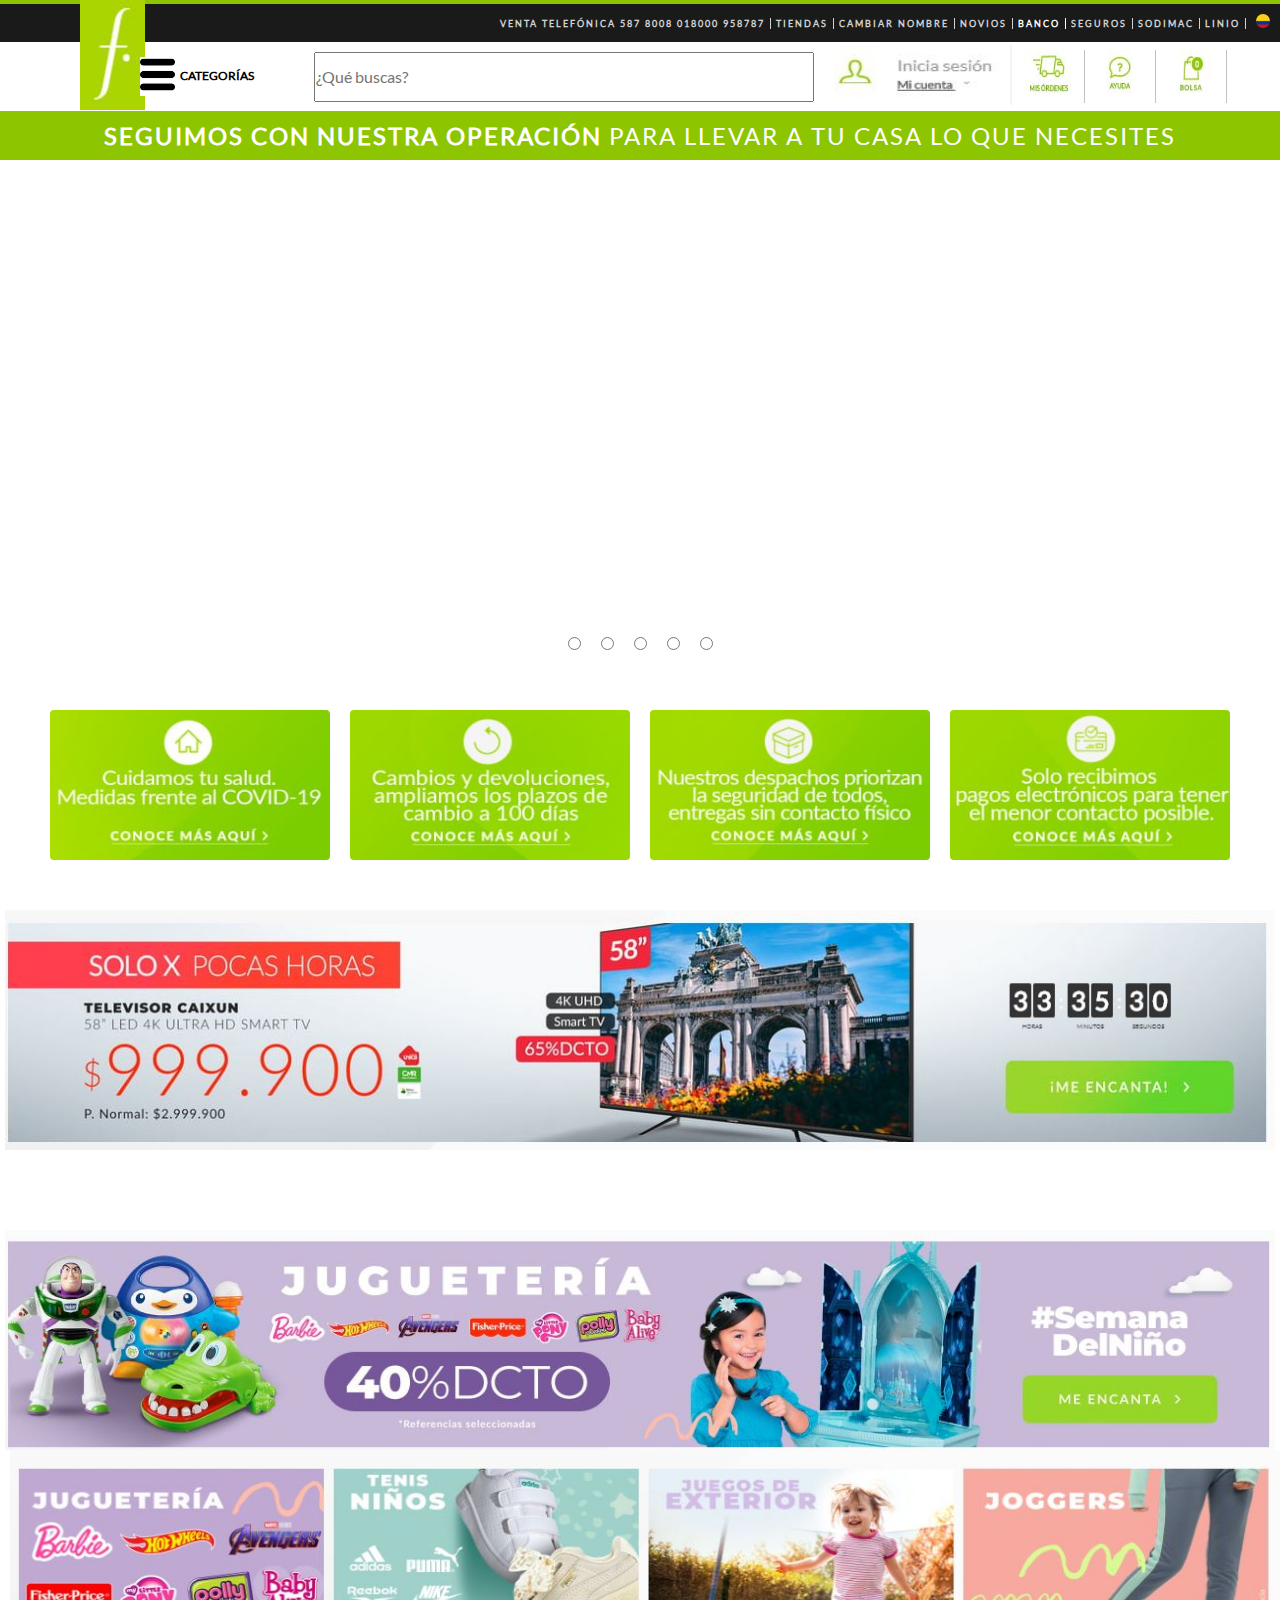
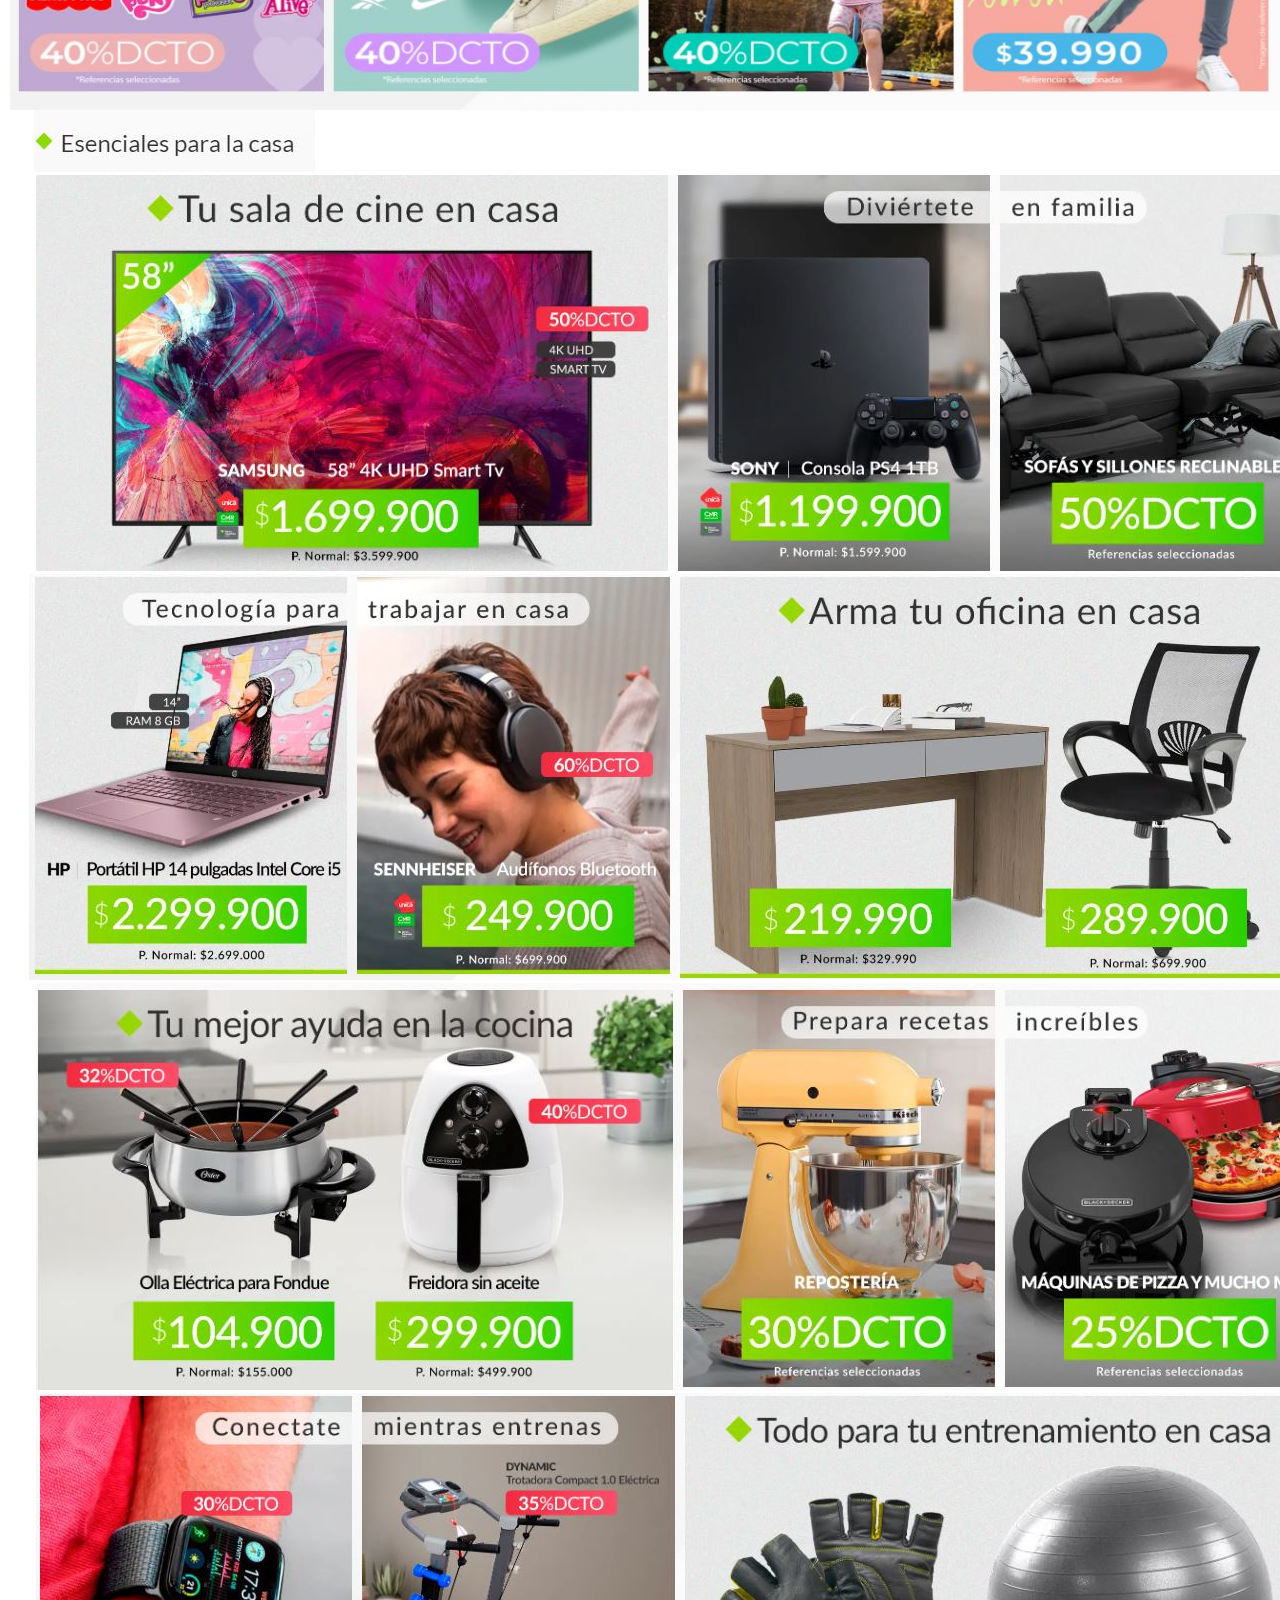
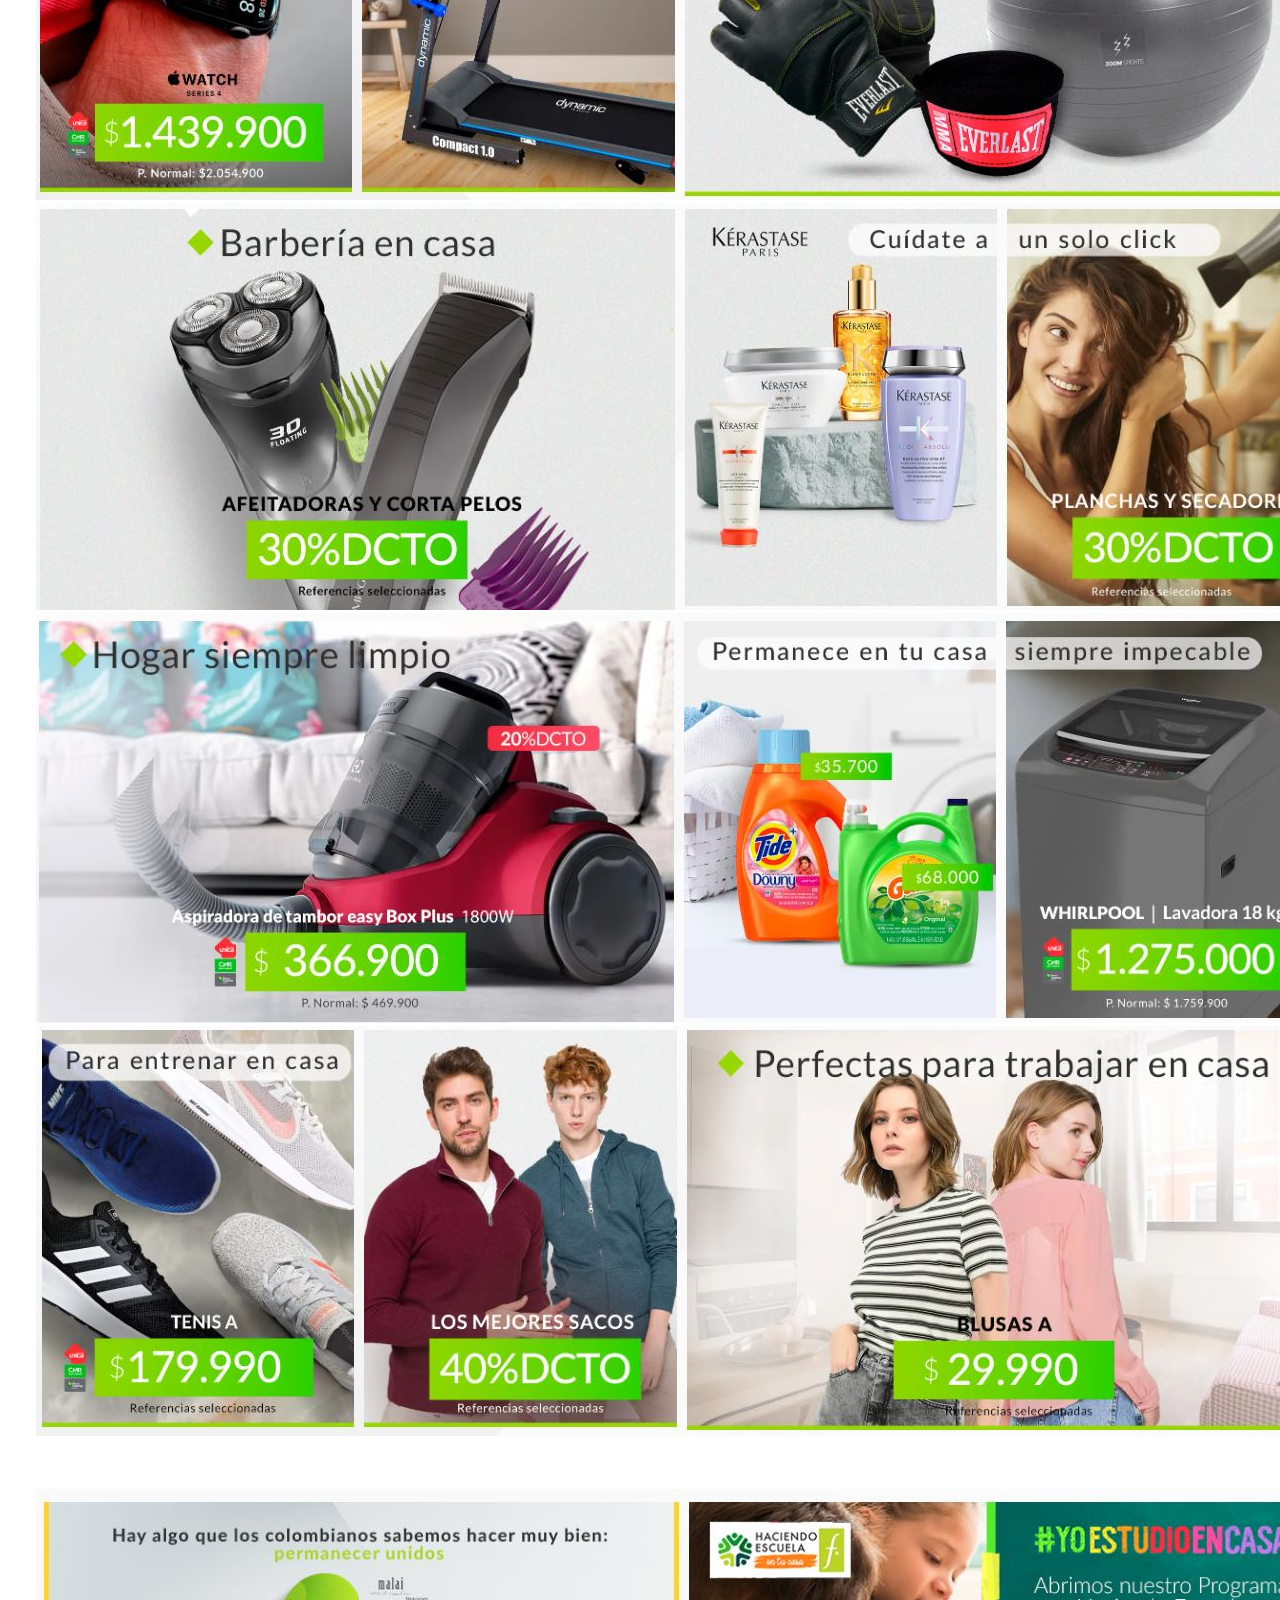
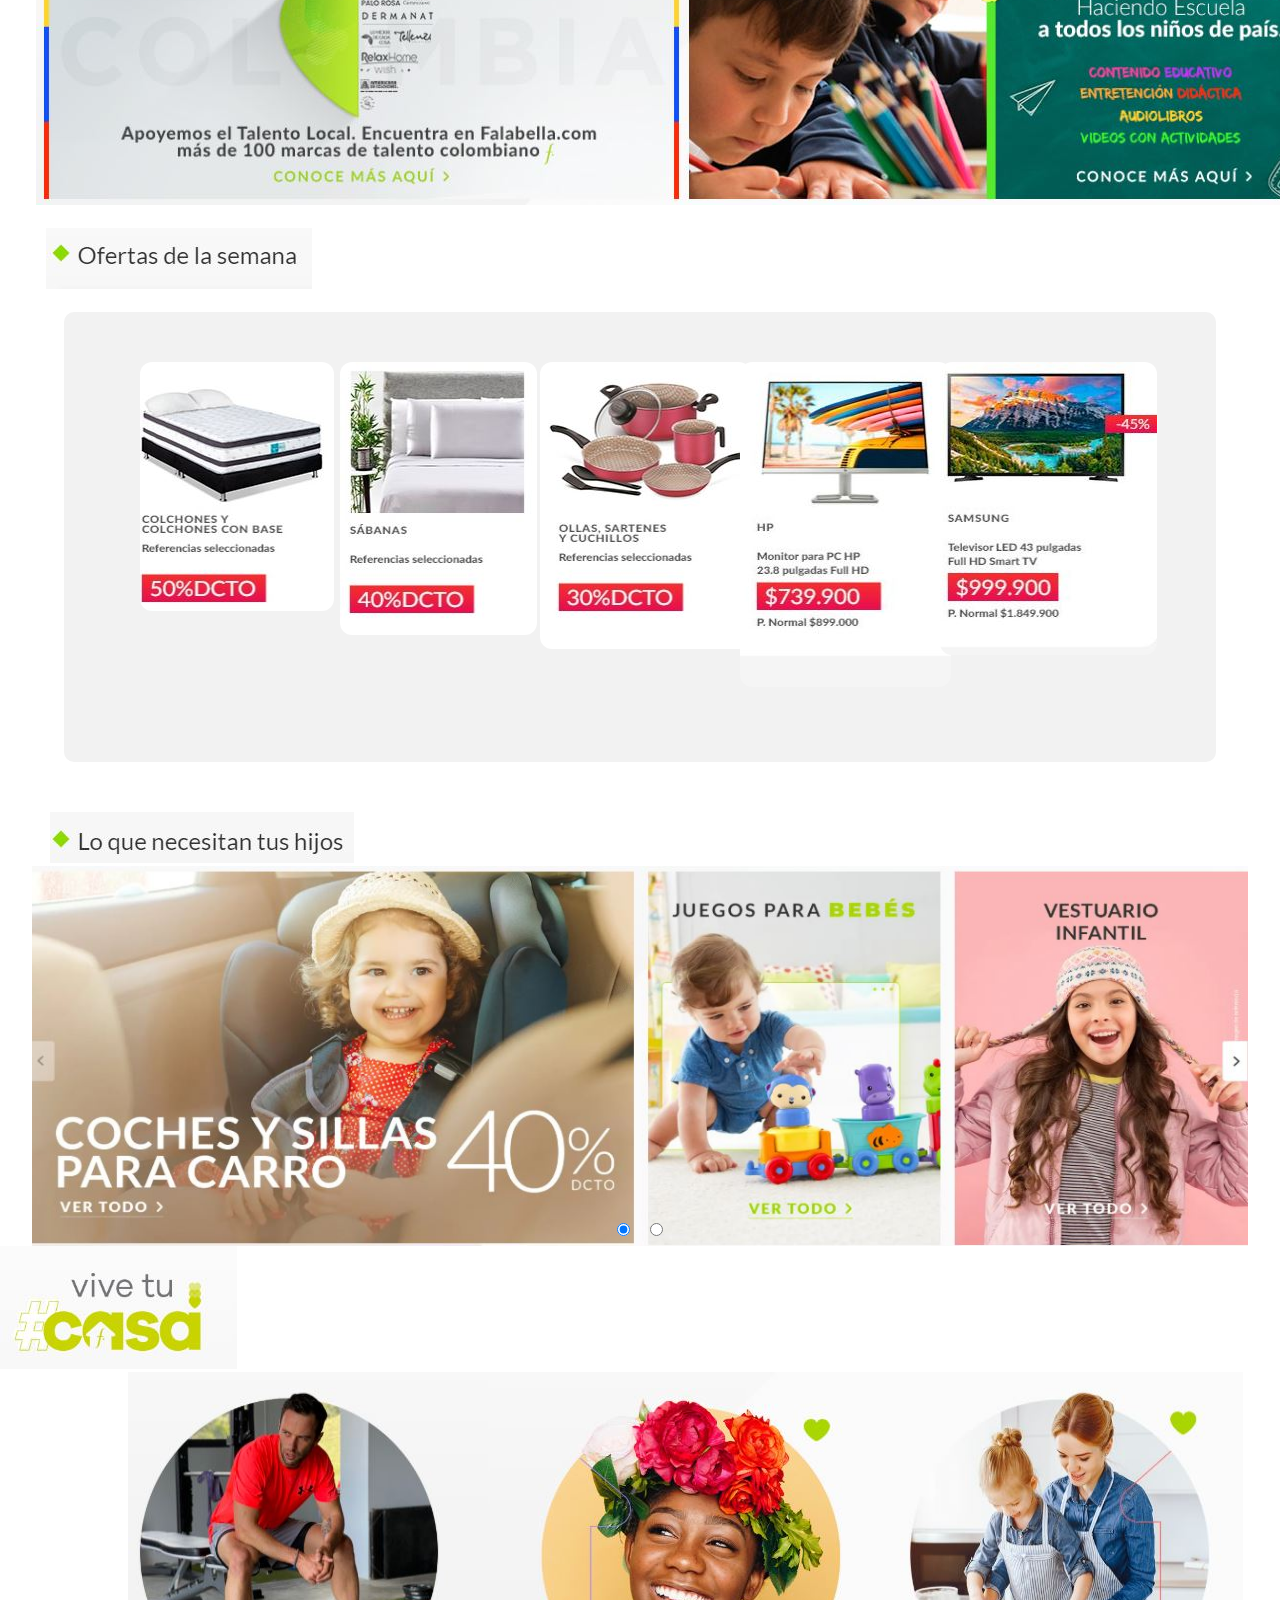
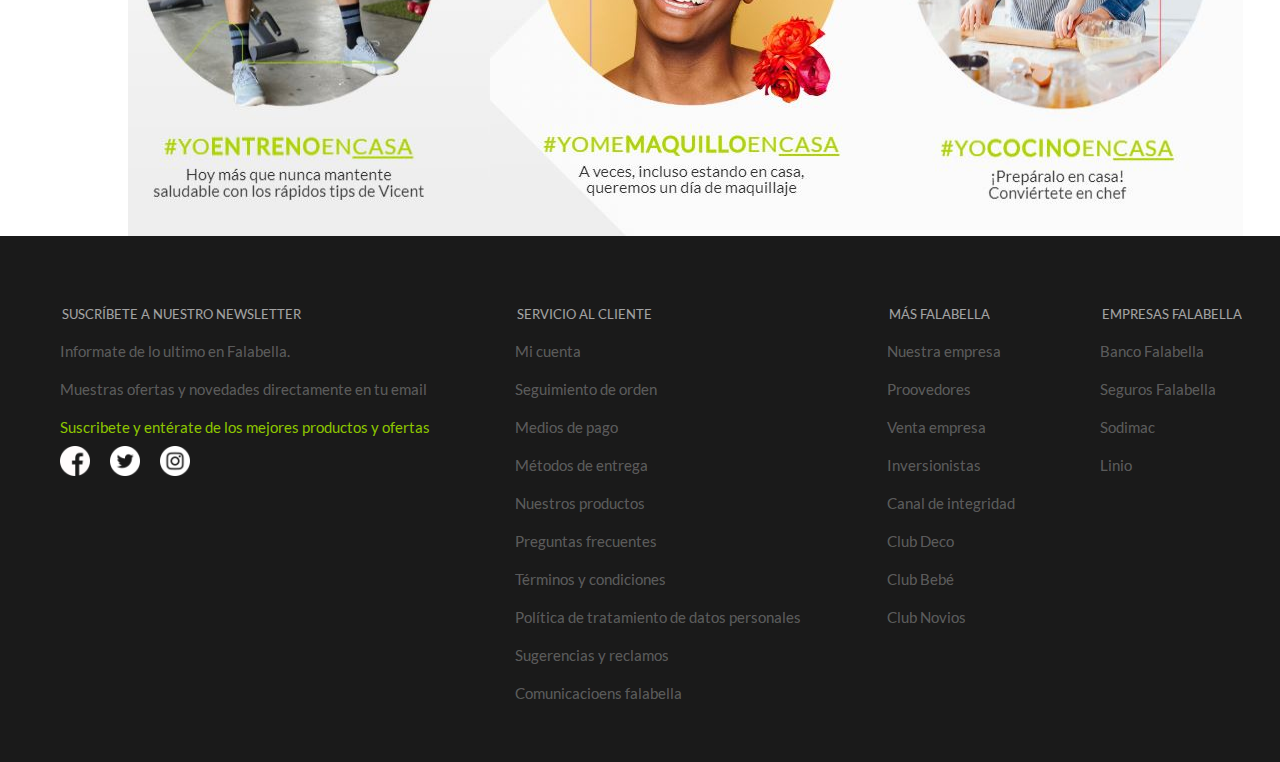
==== index.html @ 73a40d96 "añadir Falabella" ====
<!DOCTYPE html>
<html lang="en">

<head>
    <meta charset="UTF-8">
    <meta name="viewport" content="width=device-width, initial-scale=1.0">
    <link rel="stylesheet" href="css/estilos.css">
    <link rel="icon" href="img/icono.png">
    <title>Falabella.com - Bienvenidos a Nuestra Tienda Online</title>
</head>

<body>

    <Header>
        <div class="fondo1">
            <img src="img/l1.jpg" class="icono" alt="">
        </div>

        <nav>
            <a href="#">VENTA TELEFÓNICA 587 8008 018000 958787</a>
            <a href="#">TIENDAS</a>
            <a href="FORMULARIO/index.html">CAMBIAR NOMBRE</a>
            <a href="#">NOVIOS</a>
            <a href="#" class="banco">BANCO</a>
            <a href="#">SEGUROS</a>
            <a href="#">SODIMAC</a>
            <a href="#">LINIO</a>
            <div class="dropdown">
                <button class="dropbtn"><img src="img/bandera.png" class="banderac" alt="bandera"></button>
                <div class="dropdown content">
                    <a href="#"> <img src="img/argentina.png" class="bandera" alt="">Argentina</a>
                    <a href="#" style="color: #8dc600;"> <img src="img/bandera.png" class="bandera" alt="">Colombia</a>
                    <a href="#"> <img src="img/chile.svg" class="bandera" alt="">Chile</a>
                    <a href="#"> <img src="img/peru.jpg" class="bandera" alt="">Perú</a>
                    <a href="#"> <img src="img/icono.png" class="bandera" alt="">Home Corporativo</a>

                </div>
            </div>

        </nav>


        <div class="submenu">
            <div class="dropdown2">
                <button class="dropbtn2"><img src="img/menu.png" class="desplegable"
                        alt="bandera"><span>CATEGORÍAS</span> </button>
                <div class="dropdown2 content2">
                    <a href="#">Diviértete en Casa</a>
                    <a href="#">Celulares</a>
                    <a href="#">Tecnología</a>
                    <a href="#">Electrodomésticos</a>
                    <a href="#">Muebles</a>
                    <a href="#">Dormitorio</a>
                    <a href="#">Decohogar</a>
                    <a href="#">Zapatos</a>
                    <a href="#">Mujer</a>
                    <a href="#">Accesorios</a>
                    <a href="#">Belleza</a>
                    <a href="#">Hombre</a>
                    <a href="#">Deportes</a>
                    <a href="#">Infantil</a>
                    <a href="#">Jugueteria</a>
                    <a href="#">Crate&Barrel</a>
                    <a href="#">Otras Categorias</a>

                </div>
            </div>
            <input type="text" placeholder="¿Qué buscas?" style="font-size: 16px;">

            
            <a href="ingreso.html" class="propagandas" style="width: 200px;" id="logear"><img src="img/login.png" class="camions" alt=""
                    style="width: 200px;" id="logear"></a>
            <a href="" class="propaganda"><img src="img/camion.jpg" class="camion" alt=""></a>
            <a href="" class="propaganda"><img src="img/ayuda.JPG" class="camion" alt=""></a>
            <a href="" class="propaganda" style="margin-right: 50px;"><img src="img/bolsa.JPG" class="camion"
                    alt=""></a>




    </Header>

    <section class="propaganda2">
        <p><b>SEGUIMOS CON NUESTRA OPERACIÓN</b> PARA LLEVAR A TU CASA LO QUE NECESITES</p>
    </section>

    <section>

        <ul class="slider-portada">
            <li>
                <input type="radio" id="sbutton1" name="sradio" checked>
                <label for="sbutton1"></label>
                <img src="img/1.jpg" alt="1">
            </li>

            <li>
                <input type="radio" id="sbutton2" name="sradio">
                <label for="sbutton2"></label>
                <img src="img/2.jpg" alt="2">
            </li>

            <li>
                <input type="radio" id="sbutton3" name="sradio">
                <label for="sbutton3"></label>
                <img src="img/3.jpg" alt="3">
            </li>

            <li>
                <input type="radio" id="sbutton4" name="sradio">
                <label for="sbutton4"></label>
                <img src="img/4.jpg" alt="4">
            </li>
            <li>
                <input type="radio" id="sbutton4" name="sradio">
                <label for="sbutton4"></label>
                <img src="img/5.jpg" alt="4">
            </li>

        </ul>

    </section>

    <section class="avisos">
        <img src="img/a1.jpg" alt="">
        <img src="img/a2.jpg" alt="">
        <img src="img/a3.jpg" alt="">
        <img src="img/a4.jpg" alt="">
    </section>

    <section class="bendiciones a99">
        <img src="img/99.jpg" alt="">
    </section>
    <section class="bendiciones">
        <img src="img/bb.jpg" alt="">
    </section>

    <section class="bendiciones2">
        <a href="https://www.falabella.com.co/falabella-co/category/cat4101180/Juguetes?sid=PC_Campana_11587830230">
            <img src="img/p4.jpg" alt=""></a>
    </section>

    <div class="electrodomesticos">
        <img src="img/es.jpg" alt="" class="es">
        <div class="electrodomesticos">
            <a
                href="https://www.falabella.com.co/falabella-co/category/cat1360967/Televisores?sid=MULTICATPC11586997563"><img
                    src="img/s1.jpg" alt=""></a>
        </div>
        <div class="electrodomesticos e2">
            <a
                href="https://www.falabella.com.co/falabella-co/category/cat1360967/Televisores?sid=MULTICATPC11586997563"><img
                    src="img/s2.jpg" alt=""></a>
        </div>
        <div class="electrodomesticos e3">
            <a
                href="https://www.falabella.com.co/falabella-co/category/cat1360967/Televisores?sid=MULTICATPC11586997563"><img
                    src="img/s3.jpg" alt=""></a>
        </div>
        <div class="electrodomesticos e4">
            <a
                href="https://www.falabella.com.co/falabella-co/category/cat1360967/Televisores?sid=MULTICATPC11586997563"><img
                    src="img/s4.jpg" alt=""></a>
        </div>
        <div class="electrodomesticos e5">
            <a
                href="https://www.falabella.com.co/falabella-co/category/cat1360967/Televisores?sid=MULTICATPC11586997563"><img
                    src="img/s5.jpg" alt=""></a>
        </div>
        <div class="electrodomesticos e6">
            <a
                href="https://www.falabella.com.co/falabella-co/category/cat1360967/Televisores?sid=MULTICATPC11586997563"><img
                    src="img/s6.jpg" alt=""></a>
        </div>
        <div class="electrodomesticos e7">
            <a
                href="https://www.falabella.com.co/falabella-co/category/cat1360967/Televisores?sid=MULTICATPC11586997563"><img
                    src="img/s7.jpg" alt=""></a>
        </div>
        <div class="electrodomesticos pp">
            <a
                href="https://www.falabella.com.co/falabella-co/category/cat1360967/Televisores?sid=MULTICATPC11586997563"><img
                    src="img/pp.jpg" alt=""></a>
        </div>

    </div>

  <div class="of">
      <img src="img/of.jpg" alt="">
  </div>


    <div class="ofertas">
        <div>
          <a href="https://www.falabella.com.co/falabella-co/"><img src="img/o1.jpg" alt=""></a>
        </div>
        <div>
            <img src="img/o2.jpg" alt="">
        </div>
        <div>
            <img src="img/o3.jpg" alt="">
        </div>
        <div>
            <img src="img/o5.jpg" alt="">
        </div>
        <div>
            <img src="img/o4.jpg" alt="">
        </div>
        

    </div>





    <img src="img/titulo.jpg" alt="" class="tim">
    <section class="bendiciones3">
        <ul class="slider-portada2">
            <li>
                <input type="radio" id="sbutton1" name="sradio" checked>
                <label for="sbutton1"></label>
                <img src="img/b1.jpg" alt="1">
            </li>

            <li>
                <input type="radio" id="sbutton2" name="sradio">
                <label for="sbutton2"></label>
                <img src="img/b2.jpg" alt="2">
            </li>

        </ul>

    </section>


    <img src="img/vive.jpg" alt="">
    <div class="efectos">
        <img src="img/efecto1.jpg" alt="" class="ee">
        <img src="img/efecto2.jpg" alt="">
        <img src="img/efecto3.jpg" alt="">
    </div>




    <footer>

        <div class="a">
            <p>SUSCRÍBETE A NUESTRO NEWSLETTER</p>
            <a href="">Informate de lo ultimo en Falabella.</a>
            <a href="">Muestras ofertas y novedades directamente en tu email</a>
            </li>
            <a href="" style="color: #8dc600;">Suscribete y entérate de los mejores productos y ofertas</a>
            <div class="iconosFooter">
                <img src="img/facebook.png" alt="" class="iconoF">
                <img src="img/twitter.png" alt="" class="iconoF">
                <img src="img/instagram.png" alt="" class="iconoF">
            </div>

        </div>

        <div class="b">

            <p>SERVICIO AL CLIENTE</p>
            <a href="#">Mi cuenta</a>
            <a href="#">Seguimiento de orden</a>
            <a href="#">Medios de pago</a>
            <a href="#">Métodos de entrega</a>
            <a href="#">Nuestros productos</a>
            <a href="#">Preguntas frecuentes</a>
            <a href="#">Términos y condiciones</a>
            <a href="#">Política de tratamiento de datos personales</a>
            <a href="#">Sugerencias y reclamos</a>
            <a href="#">Comunicacioens falabella</a>



        </div>

        <div class="c">

            <p>MÁS FALABELLA</p>
            <a href="#">Nuestra empresa</a>
            <a href="#">Proovedores</a>
            <a href="#">Venta empresa</a>
            <a href="#">Inversionistas</a>
            <a href="#">Canal de integridad</a>
            <a href="#">Club Deco</a>
            <a href="#">Club Bebé</a>
            <a href="#">Club Novios</a>



        </div>

        <div class="d">
            <p>EMPRESAS FALABELLA</p>
            <a href="#">Banco Falabella</a>
            <a href="#">Seguros Falabella</a>
            <a href="#">Sodimac</a>
            <a href="#">Linio</a>


        </div>



    </footer>

    




</body>

</html>
---- css/estilos.css ----
@font-face{
    font-family: "lato";
    src: url(../fonts/Lato-Light.ttf);
}

@font-face{
    font-family: "lato";
    src: url(../fonts/Lato-Regular.ttf);
}

*{
    margin: 0;
    padding: 0;
    font-family: "lato";
    box-sizing: border-box;
}
header .fondo1{
    width: 100%;
    background: #8dc600;
    height: 4px;
}
.icono{
    width: 65px;
    height: 110px;
    position: relative;
    left: 80px;
}
header nav{
    background-color: #1a1a1a;
    font-size: 9px;
    display: flex;
    justify-content: flex-end;
    padding: 10px;
    align-items: center;
    
   
}
header nav a{
    color: white;
    text-decoration: none;
    padding: 0 5px;
    border-right: 1px solid white;
    opacity: .8;
    font-weight: bold;
    letter-spacing: 2px;
    cursor: pointer;
}
header nav a:hover{
    text-decoration: underline;
}

.banco{
    opacity: 1;
}
.banderac{
    width: 14px;
    height: 14px;
    border-radius: 50%;
  
}

.bandera{
    width: 14px;
    height: 14px;
    border-radius: 50%;
   margin-right: 3px;
   position: relative;
   top: 2px;
  
}
nav .menu{
    height: 20px;
    display: flex;
    flex-direction: column;
    line-height: 15px;
}
.dropdown {
    position: relative;
    display: inline-flex;
    margin-left: 10px;
    

}
.submenu{
    position: relative;
    display: inline-flex;
    margin-left: 10px;
}
.dropbtn{
 background: #1a1a1a;
  color: #fff;
  padding: 0;
  border: none;
  cursor: pointer;
  font-family: 'Lobster', cursive;
}

.content {
    display: none;
    position: absolute;
    background: rgba(255, 255, 255, .9);
    min-width: 280px;
    z-index: 1;
    margin-top: 45px;
    font-size: 12px;
    margin-left: -160px;

}

.content a{
    color: #000;
    padding: 8px 16px;
    text-decoration: none;
    display: block;

}

.dropdown:hover .content{
    display: block;
}

.camion{
    width: 50px;
    height: 50px;
    margin: 0 10px;
}
.camions{
    width: 100px;
    height: 60px;
}
.submenu{
    display: flex;
    padding: 3px;
    justify-content: flex-end;
    align-items: center;
    
}
.submenu input{
    width: 500px;
    height: 50px;
}
.loginc{
    display: flex;
    padding: 0 15px;
}
.tin{
    opacity: .6;
}
.tc{
    font-size: 12px;
    
}
.propaganda{
 border-right: 1px solid #c2c2c2;
}
.desplegable{
    width: 35px;
}


.dropdown2 {
    position: relative;
    display: inline-flex;
    margin-left: 10px;

}

.dropbtn2{
 background: #fff;
  color: #000;
  padding: 0;
  border: none;
  cursor: pointer;
  font-family: 'Lobster', cursive;
  margin-right: 60px;

}

.content2 {
    display: none;
    position: absolute;
    background: rgba(255, 255, 255, .9);
    min-width: 280px;
    z-index: 1;
    margin-top: 45px;
    font-size: 12px;
    margin-left: -20px;

}

.content2 a{
    color: #000;
    padding: 7px 16px;
    text-decoration: none;
    display: block;
    font-size: 14px;
    font-weight: bold;

}
.propaganda:hover{
    border-bottom: 2px solid  #8dc600;
}
.dropdown2:hover .content2{
    display: block;
    
}
 .content2 a:hover {
    color:  #8dc600;
}
.dropbtn2 span{
    font-size: 12px;
    font-weight: bold;
    position: relative;
    bottom: 12px;
    margin-left: 5px;
}
.propaganda2{
    background:  #8dc600;
    color: white;
    text-align: center;
    padding: 10px;
    font-size: 1.5rem;
    font-family: "lato-regular";
    letter-spacing: 2px;
}

.slider-portada{
    width: 100%;
    height: 500px;
    margin: auto;
    list-style: none;
    position: relative;
    display: flex;
    justify-content: center;
    align-items: flex-end;
    cursor: pointer;

}

.slider-portada img{
    position: absolute;
    top: 0;
    left: 0;
    width: 100%;
    height: 100%;
    opacity: 0;
    transition: all 0.75s;
    cursor: pointer;
    
}

.slider-portada input[type="radio"]{
    position: relative;
    z-index: 100;
    margin: 10px;
    cursor: pointer;
}

.slider-portada input[type="radio"]:checked ~ img{
    opacity: 1;
}

.avisos{
    display: flex;
    margin:  50px;
    justify-content: space-between;
}
.avisos img{
    width: 280px;
    height: 150px;
    border-radius: 4px;
    cursor: pointer;
}
.bendiciones{
    margin: auto;
    width: 1270px;
    height: 220px;
}
.bendiciones img{
    height: 100%;
    width: 100%;
    cursor: pointer;
    cursor: pointer;
   
}
.bendiciones2{
    margin: auto;
    width: 1290px;
    height: 260px;
}
.bendiciones2 img{
    height: 100%;
    width: 100%;
    padding-left: 10px;
    cursor: pointer;
   
   
}

footer{
    background: #1a1a1a;
    display: flex;
    width: 100%;
    margin: auto;
    justify-content: space-between;
    padding: 50px;
}

footer div{
    display: flex;
    flex-direction: column;
    
  
}
footer div p{
    color: #fff;
    margin-bottom: 10px;
    padding-top: 20px;
    font-size: 13px;
    opacity: .6;
    position: relative;
    left: 12px;
}
footer div a{
    color:  rgba(255, 255, 255, .3);
    text-decoration: none;
    font-size: 15px;
    padding: 10px;
    
    
}
footer div a:hover{
    text-decoration: underline;
}
.iconoF{
    width: 30px;
    height: 30px;
    display: inline-block;
    margin: 0 10px;
}

.iconosFooter{
    display: flex;
    flex-direction: row;
    cursor: pointer;
}


.slider-portada2{
    width: 95%;
    height: 380px;
    margin: auto;
    list-style: none;
    position: relative;
    display: flex;
    justify-content: center;
    align-items: flex-end;

}

.slider-portada2 img{
    position: absolute;
    top: 0;
    left: 0;
    width: 100%;
    height: 100%;
    opacity: 0;
    transition: all 0.75s;
    cursor: pointer;
    
}

.slider-portada2 input[type="radio"]{
    position: relative;
    z-index: 100;
    margin: 10px;
}

.slider-portada2 input[type="radio"]:checked ~ img{
    opacity: 1;
}
.tim{
    margin-left: 50px;
    margin-top: 50px;
}
.efectos{
    display: flex;
    width: 80%;
    margin: auto;
    cursor: pointer;
}

.efectos img:hover {
    background:#8dc600; 
}
.electrodomesticos{
  cursor: pointer;
   margin-left: 18px;
}
.e2{
    margin-left: 11px;
}
.es{
    margin-left: 16px;
}
.pp{
    margin-top: 50px;
}
.bb{
    height: 900px;
}
.a99{
    height: 240px;
    margin-bottom: 80px;
}
.ofertas{
    display: flex;
   justify-content: center;
   background-color: #f2f2f2;
   width: 90%;
   margin: auto;
   border-radius: 10px;
   margin-top: 20px;
   align-items: center;
   
 
   

}
.ofertas img{
    border-radius: 12px;
    cursor: pointer;
    transition: all .4s;
}
.ofertas div{
    width: 200px;
    height: 400px;
    margin-top: 50px;
 
    
}
.oertas div img{
    width: 100%;
    height: 100%;
    padding: 2px;

    
}
.ofertas div:hover img{
    transform: scaleY(1.2);
}
.of{
    margin-left: 46px;
    margin-top: 20px;
    background-color: white;
}



.slider-portada3{
    width: 95%;
    height: 380px;
    margin: auto;
    list-style: none;
    position: relative;
    display: flex;
    justify-content: center;
    align-items: flex-end;

}

.slider-portada3 div{
    position: absolute;
    top: 0;
    left: 0;
    width: 100%;
    height: 100%;
    opacity: 0;
    transition: all 0.75s;
    
}

.slider-portada3 input[type="radio"]{
    position: relative;
    z-index: 100;
    margin: 10px;
}

.slider-portada3 input[type="radio"]:checked ~ div{
    opacity: 1;
}
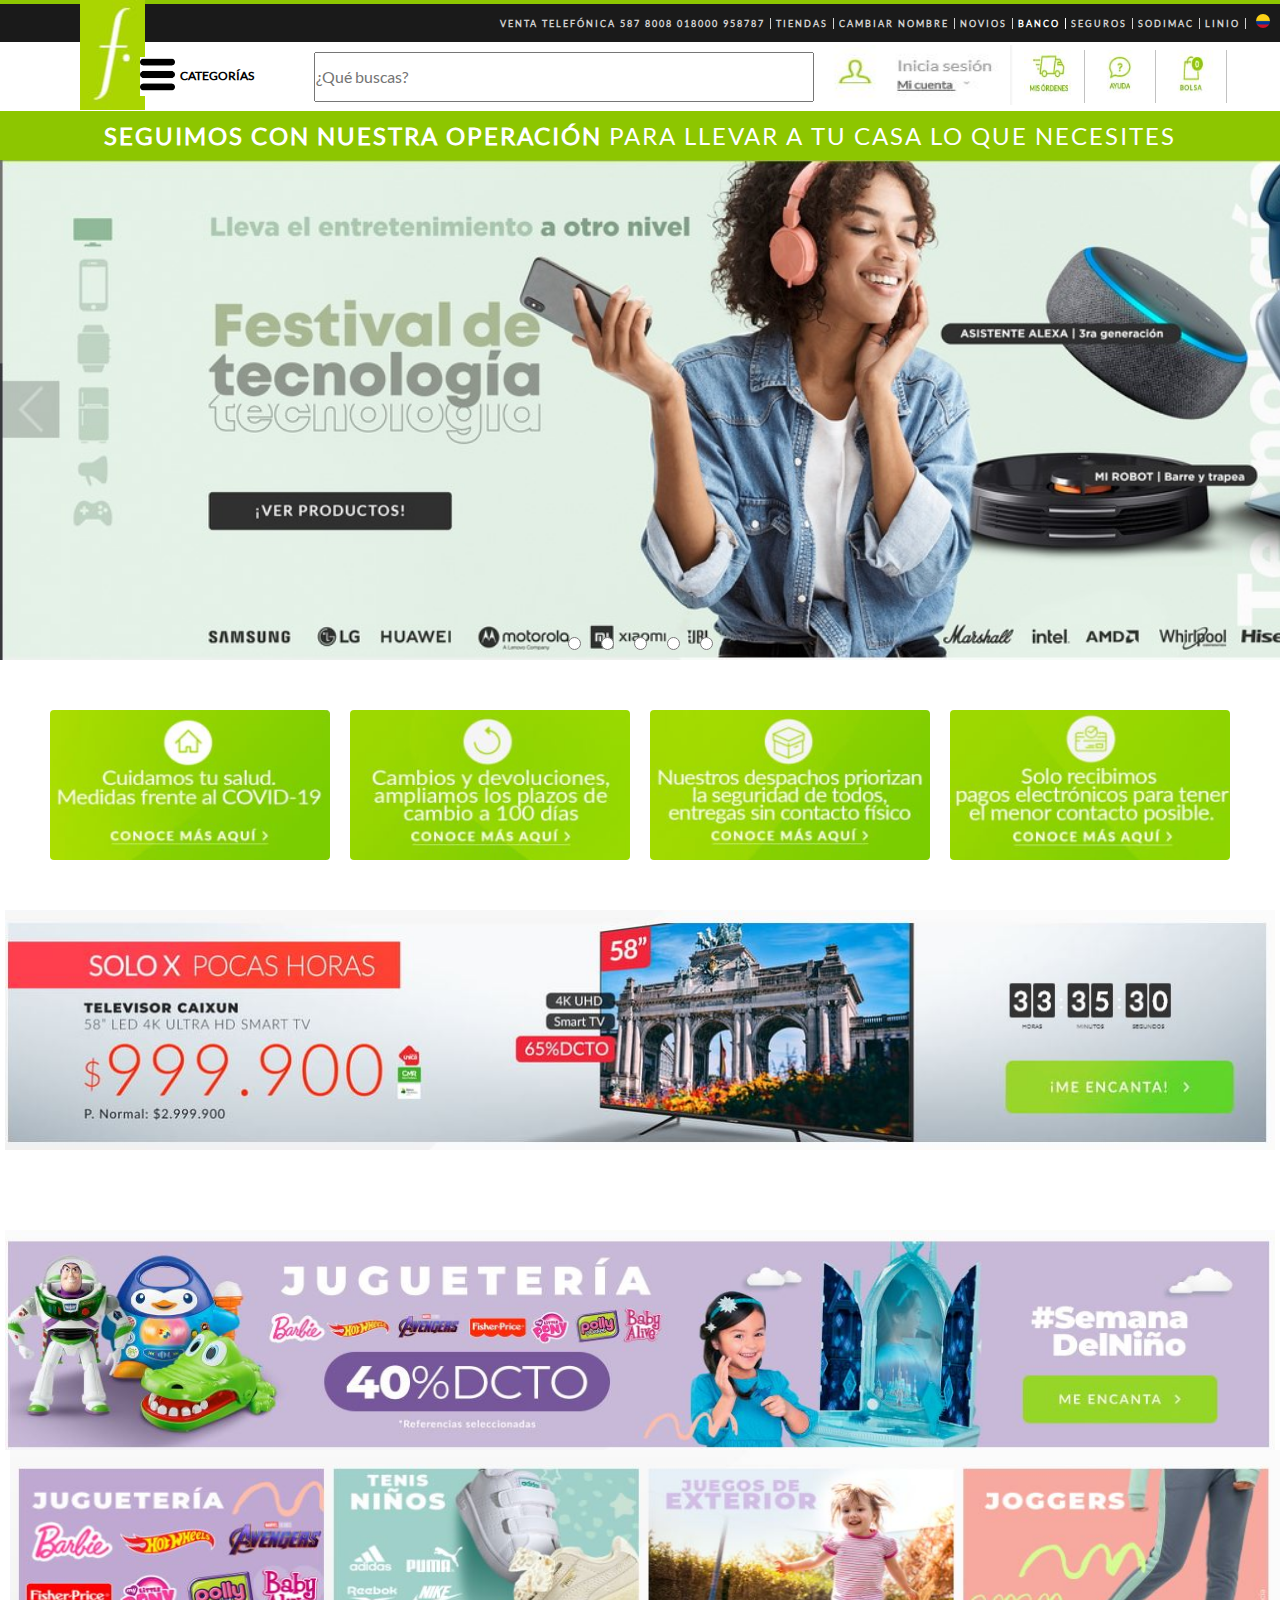
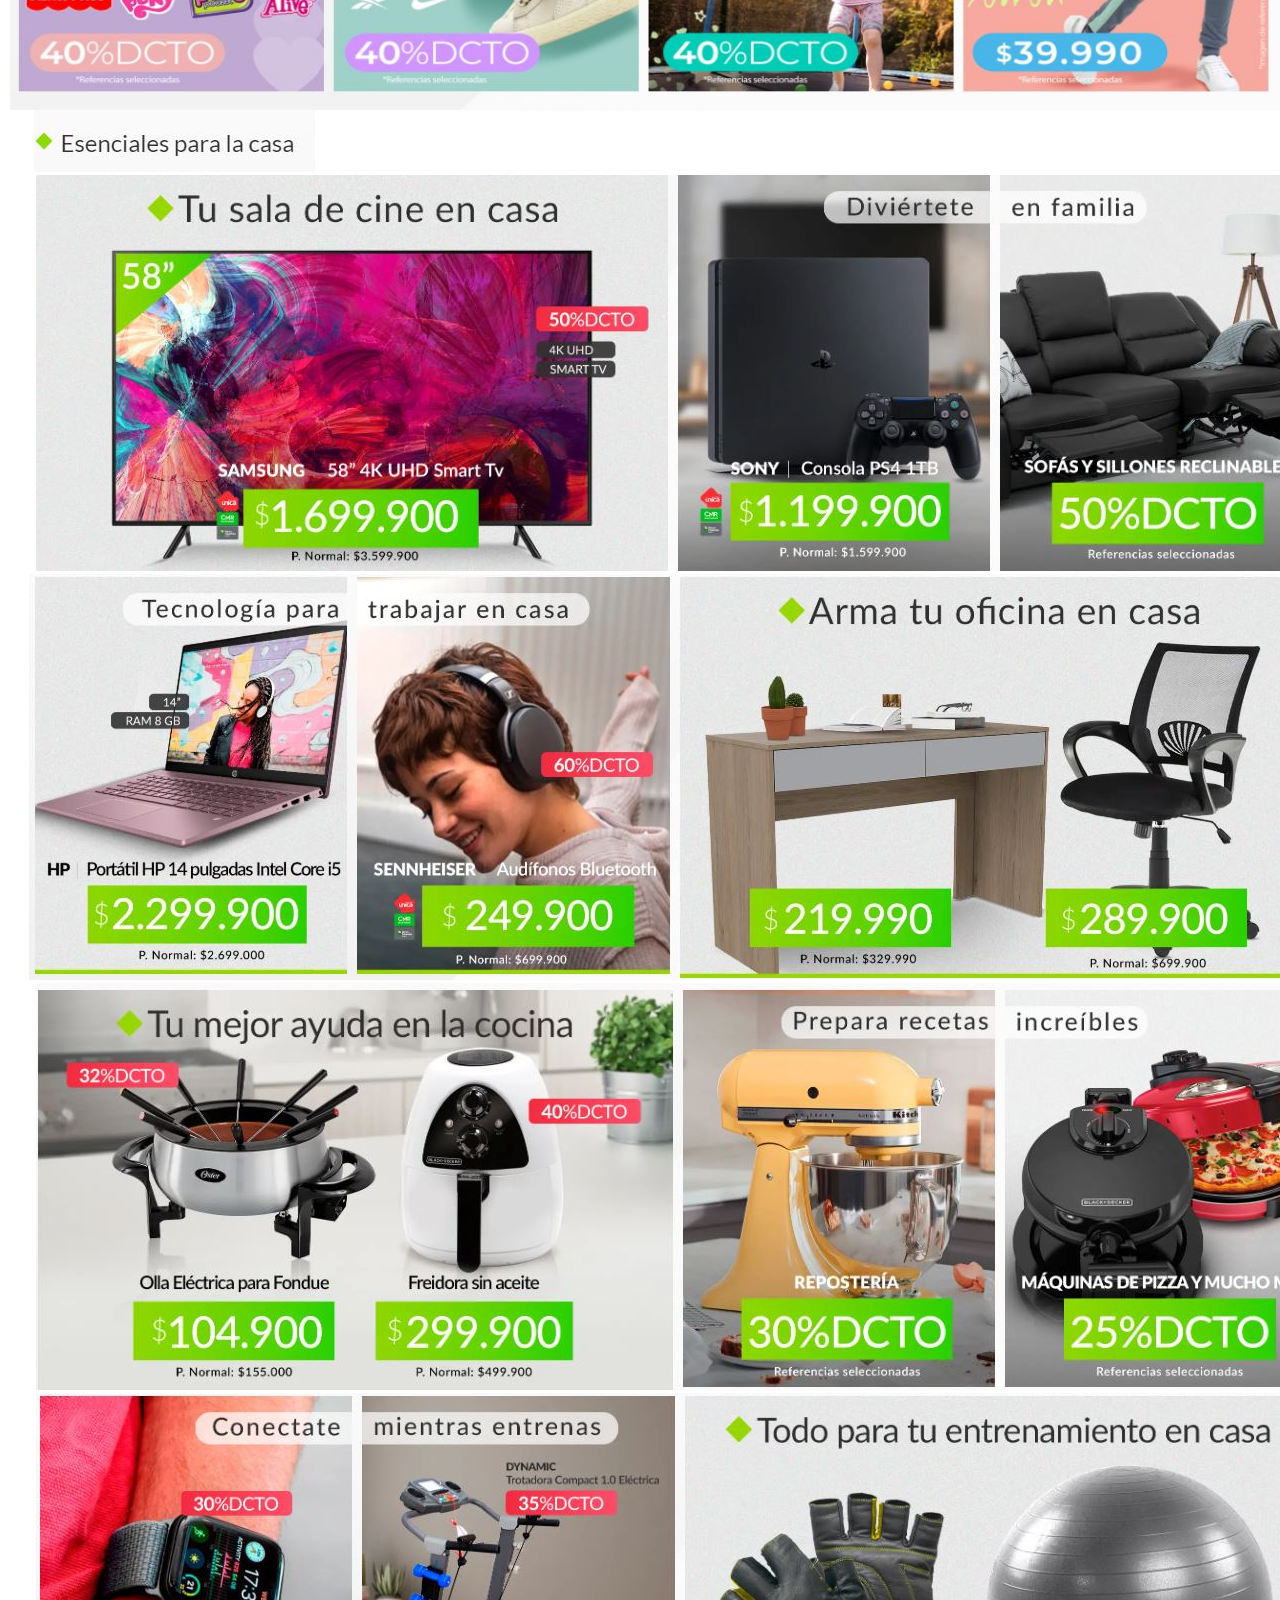
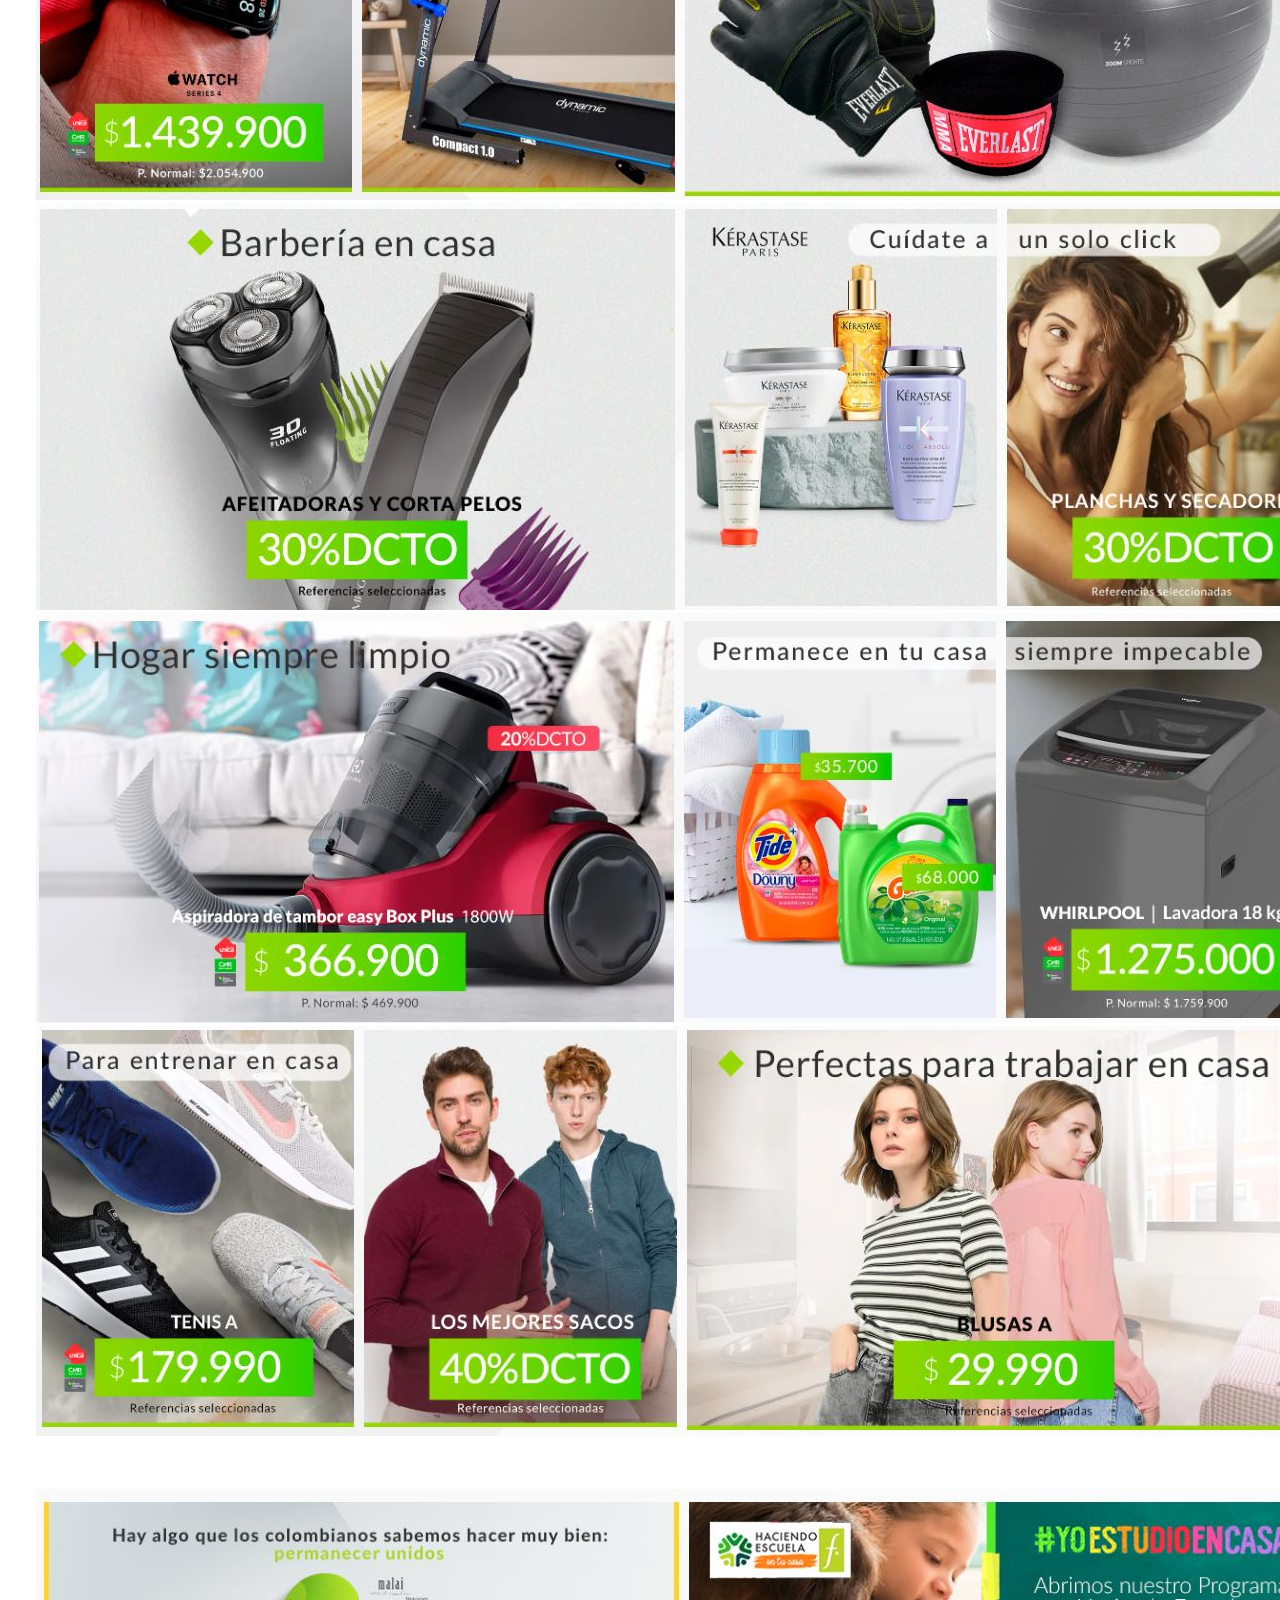
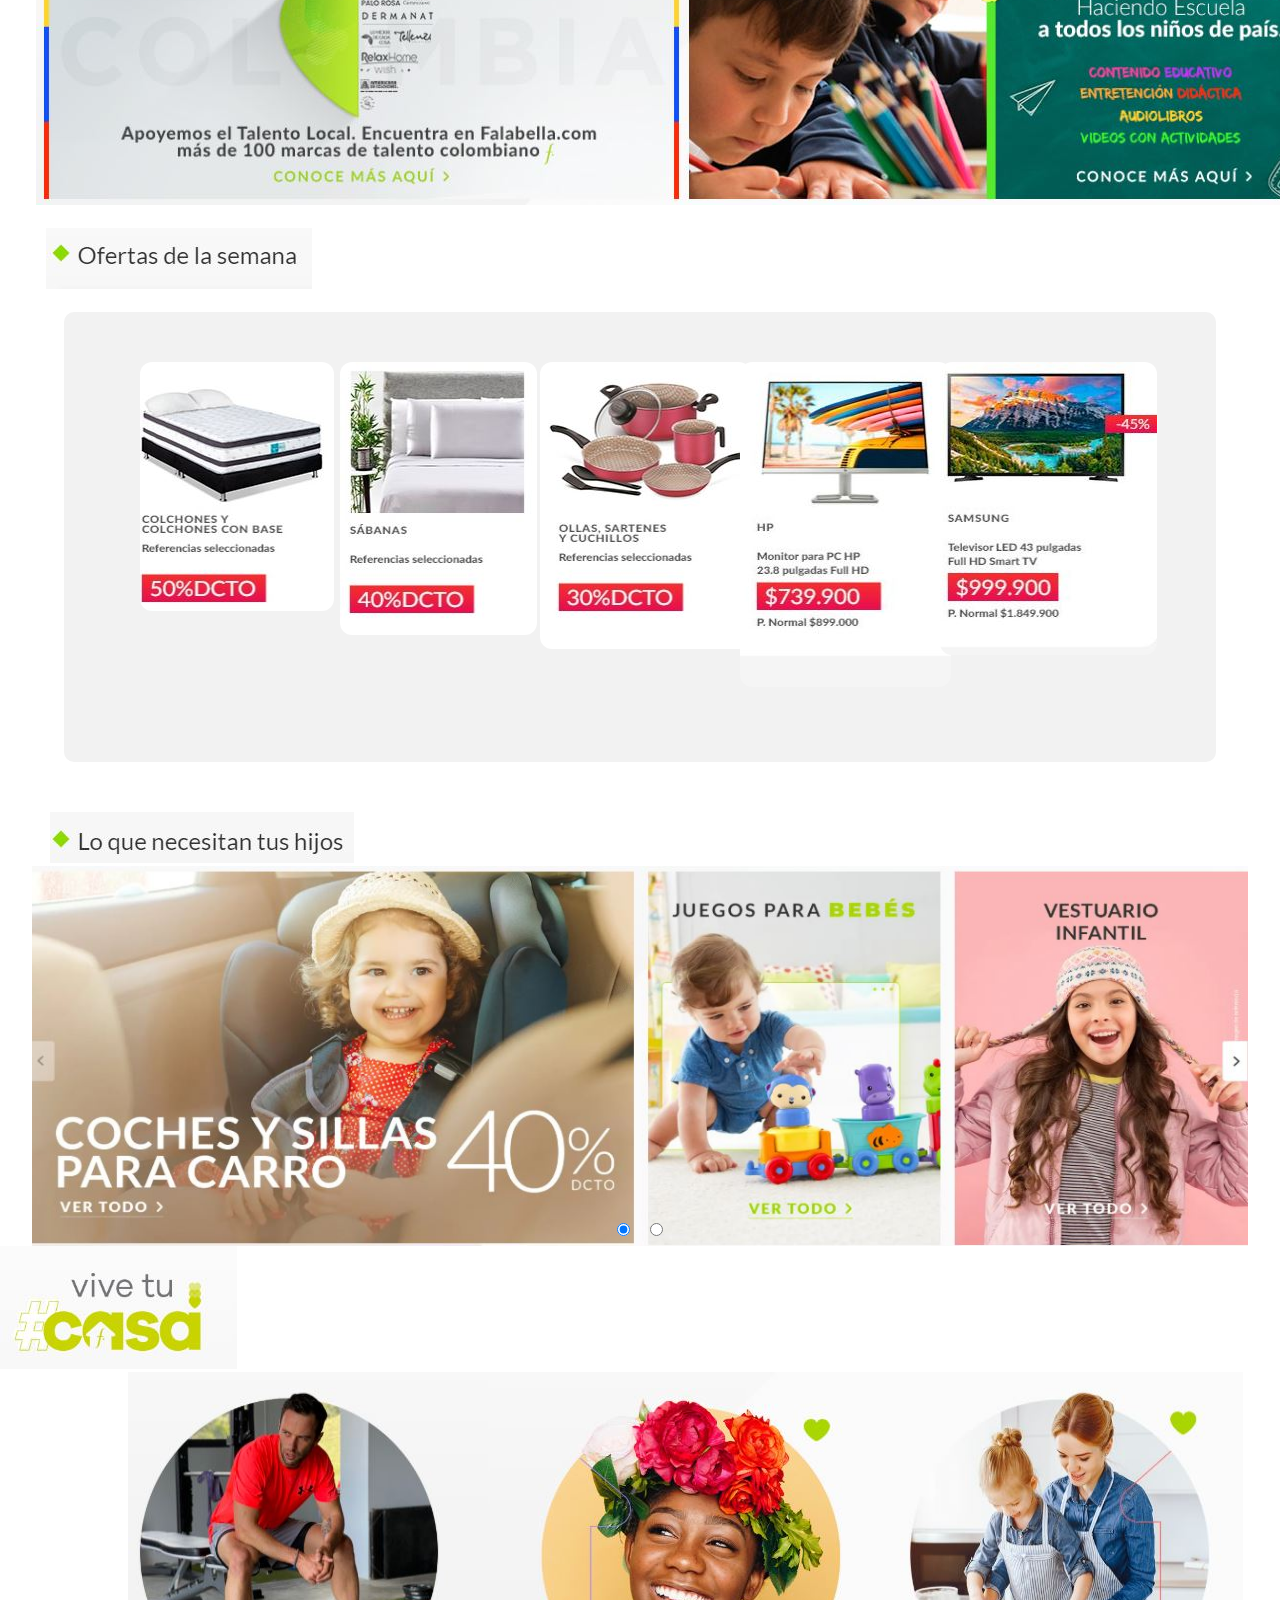
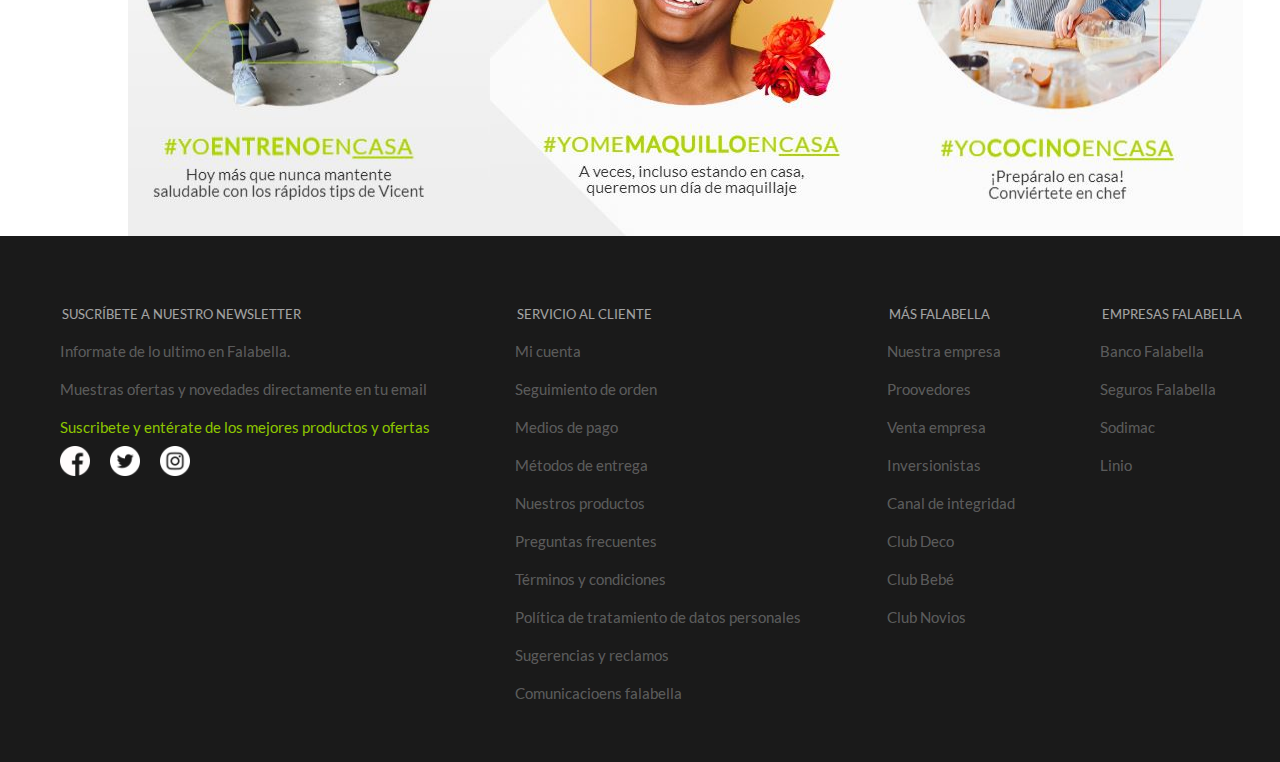
==== commit ad475ce9: "[add]banner" ====
--- a/index.html
+++ b/index.html
@@ -87,6 +87,7 @@
     <section>
 
         <ul class="slider-portada">
+            
             <li>
                 <input type="radio" id="sbutton1" name="sradio" checked>
                 <label for="sbutton1"></label>
@@ -215,7 +216,7 @@
 
     <img src="img/titulo.jpg" alt="" class="tim">
     <section class="bendiciones3">
-        <ul class="slider-portada2">
+        <ul class="slider-portada-two">
             <li>
                 <input type="radio" id="sbutton1" name="sradio" checked>
                 <label for="sbutton1"></label>
--- a/css/estilos.css
+++ b/css/estilos.css
@@ -49,6 +49,10 @@
 header nav a:hover{
     text-decoration: underline;
 }
+.slider-portada{
+background-image: url(../img/tecnology.jpg);
+background-size: cover;}
+
 
 .banco{
     opacity: 1;
@@ -345,9 +349,12 @@
     flex-direction: row;
     cursor: pointer;
 }
-
-
-.slider-portada2{
+.slider-portada-two{
+    background-image: url(../img/kids.jpg);
+    background-size: cover;
+}
+
+.slider-portada-two{
     width: 95%;
     height: 380px;
     margin: auto;
@@ -359,7 +366,7 @@
 
 }
 
-.slider-portada2 img{
+.slider-portada-two img{
     position: absolute;
     top: 0;
     left: 0;
@@ -371,13 +378,13 @@
     
 }
 
-.slider-portada2 input[type="radio"]{
+.slider-portada-two input[type="radio"]{
     position: relative;
     z-index: 100;
     margin: 10px;
 }
 
-.slider-portada2 input[type="radio"]:checked ~ img{
+.slider-portada-two input[type="radio"]:checked ~ img{
     opacity: 1;
 }
 .tim{
